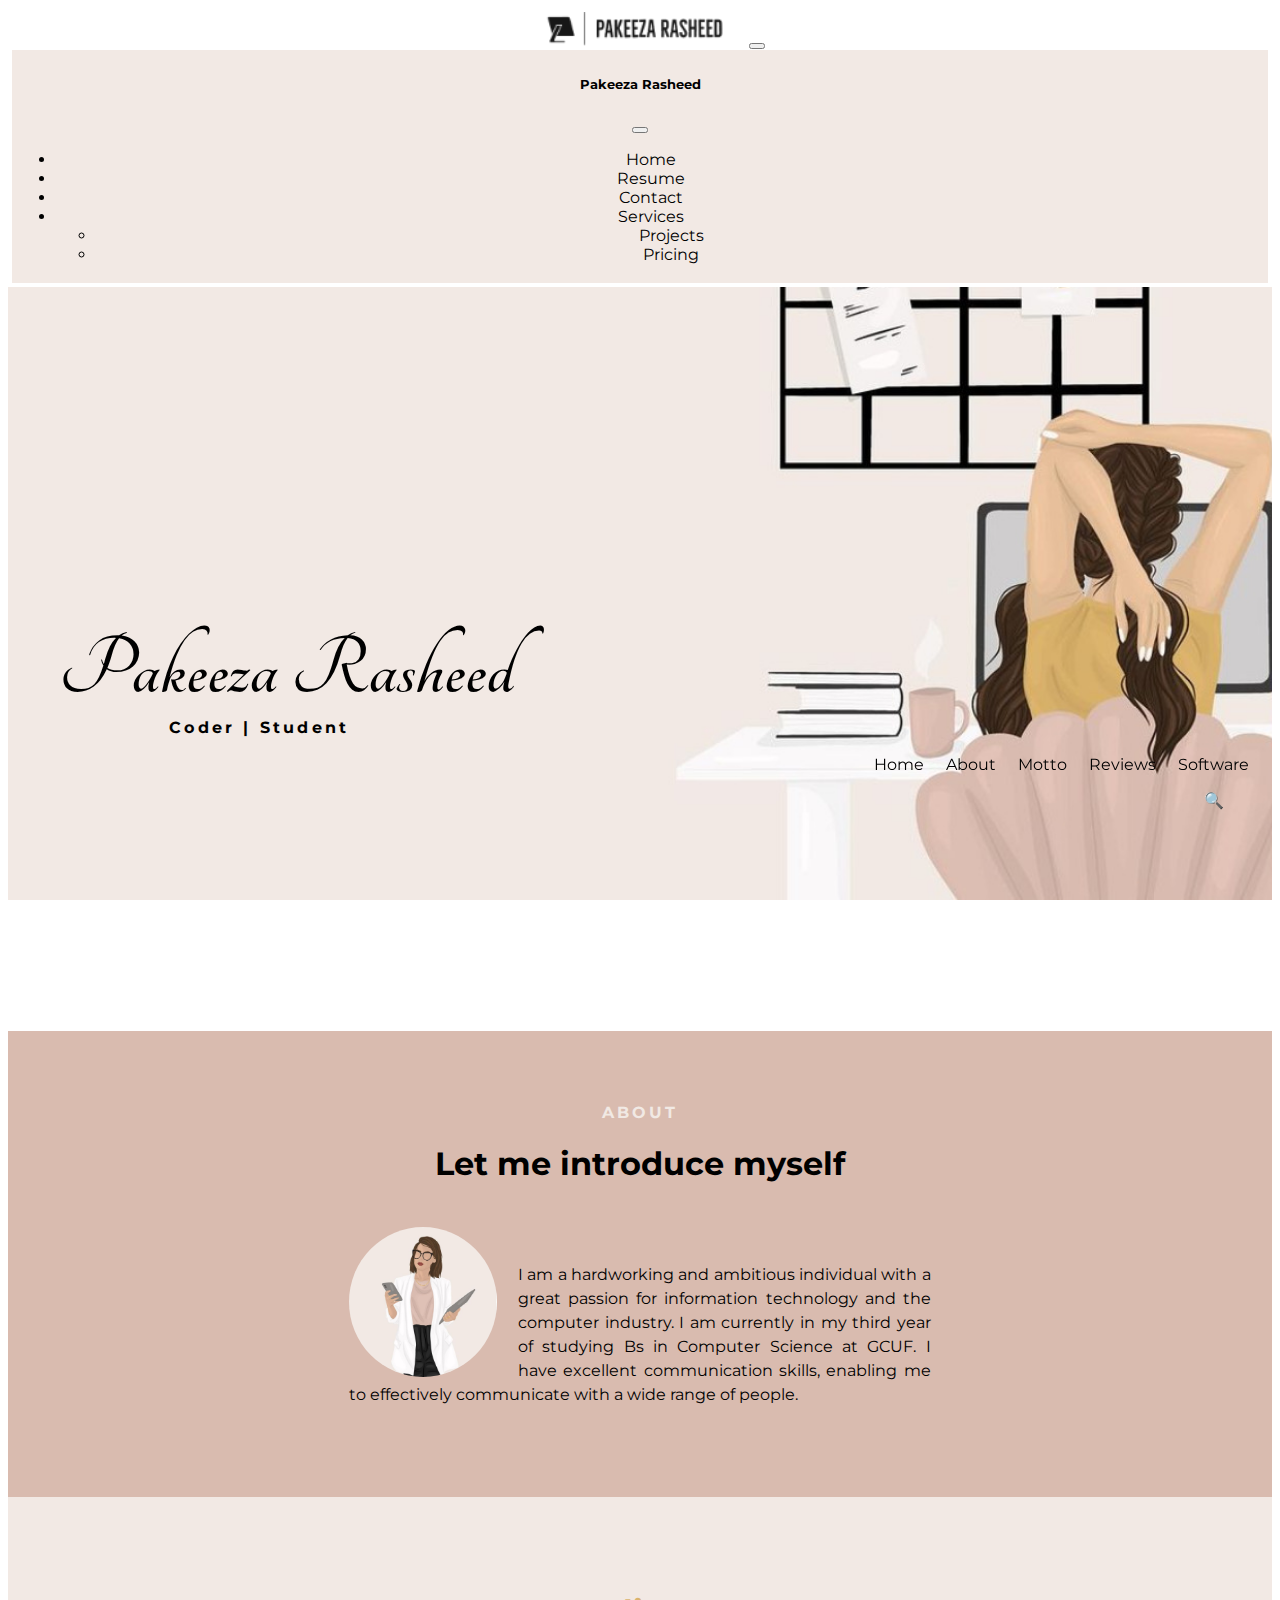
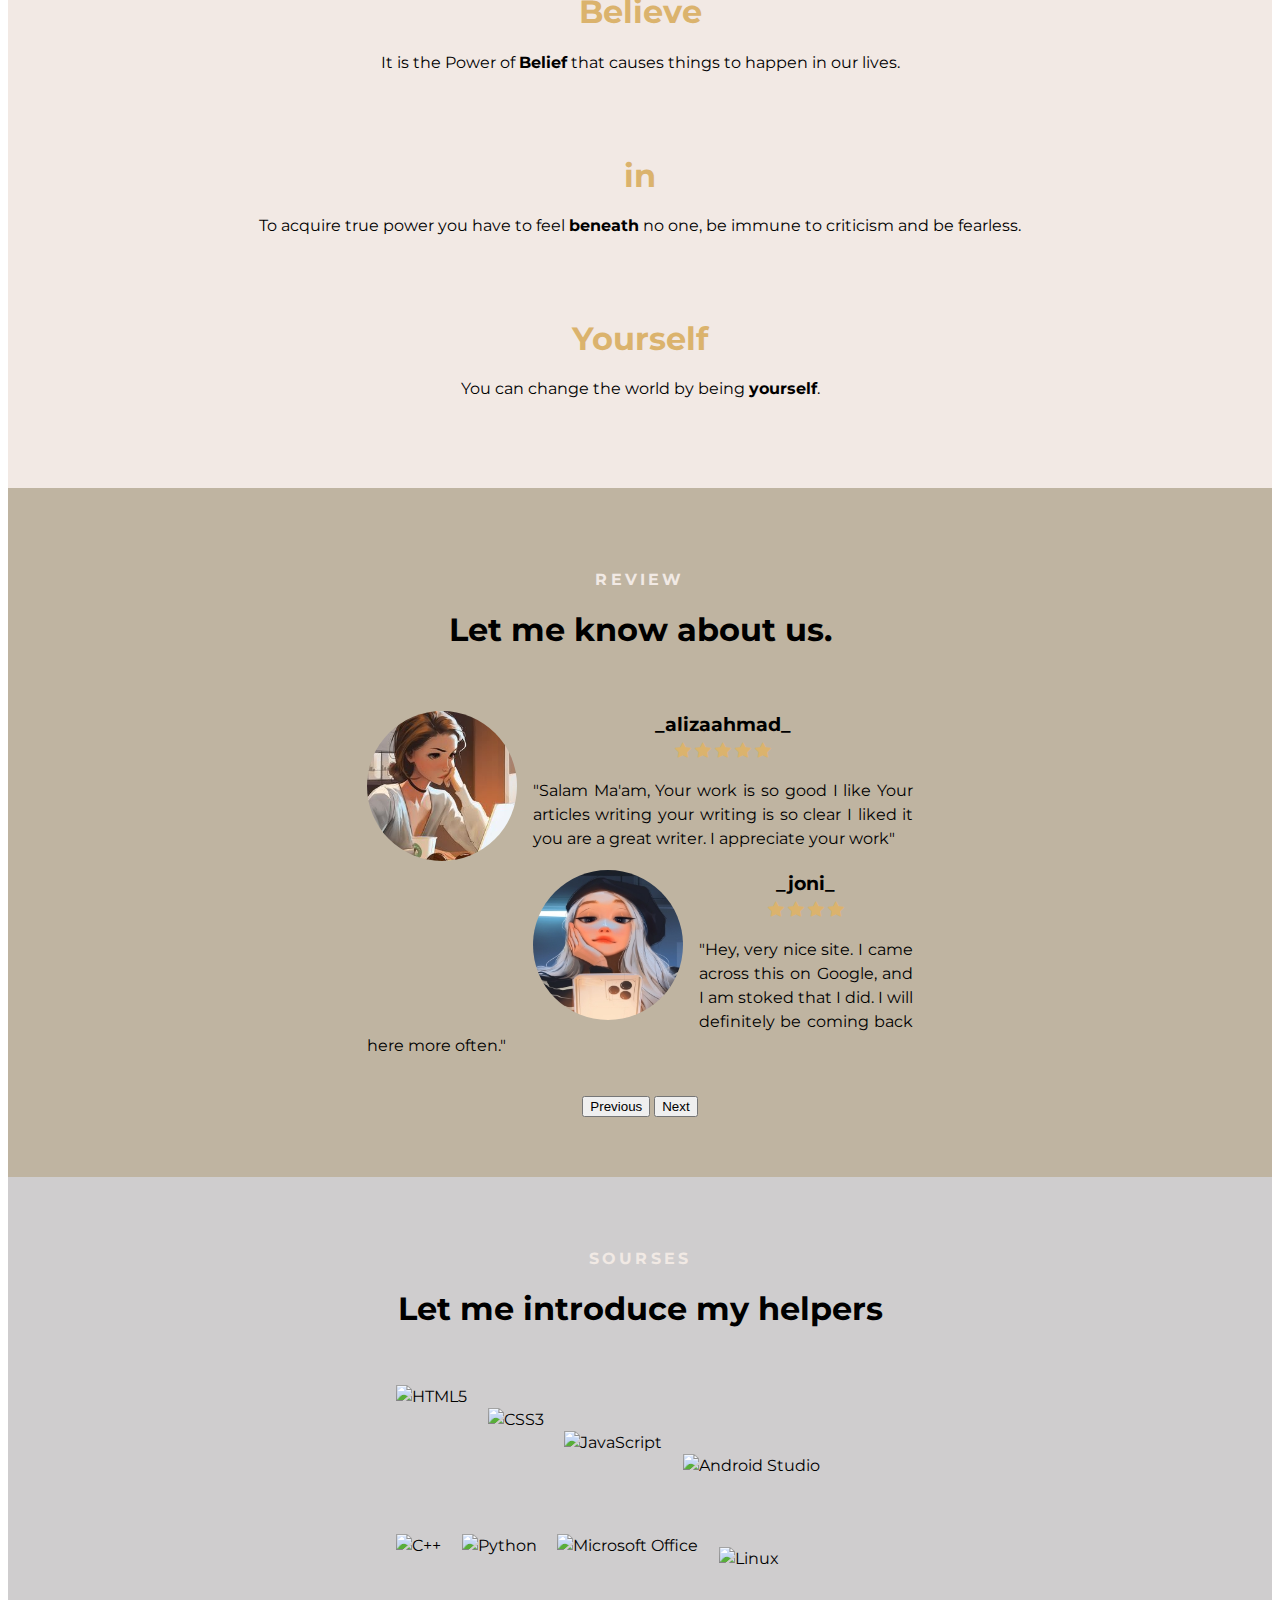
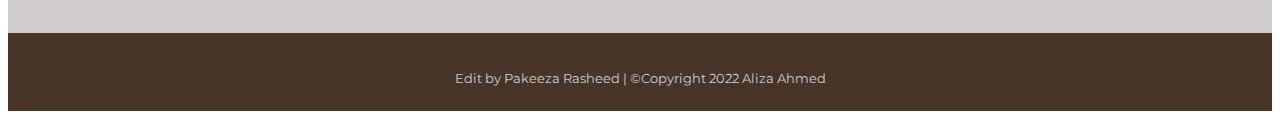
==== index.html @ 9da20aa9 "Add files via upload" ====
<!DOCTYPE html>
<html lang="en" dir="ltr">

<head>
  <!--- Basic Page Needs -->
  <meta charset="utf-8">
  <title>Pakeeza Rasheed</title>
  <meta name="description" content="">
  <meta name="author" content="_alizaahmad_">
  <!--- Mobile Specific Metas -->
  <meta name="viewport" content="width=device-width, initial-scale=1, maximum-scale=1">
  <!--- Bootstrap -->
  <link href="https://getbootstrap.com/docs/5.2/assets/css/docs.css" rel="stylesheet">
  <link href="https://cdn.jsdelivr.net/npm/bootstrap@5.2.0/dist/css/bootstrap.min.css" rel="stylesheet" integrity="sha384-gH2yIJqKdNHPEq0n4Mqa/HGKIhSkIHeL5AyhkYV8i59U5AR6csBvApHHNl/vI1Bx" crossorigin="anonymous">
  <!--- Script -->
  <script src="https://cdn.jsdelivr.net/npm/bootstrap@5.2.0/dist/js/bootstrap.bundle.min.js" integrity="sha384-A3rJD856KowSb7dwlZdYEkO39Gagi7vIsF0jrRAoQmDKKtQBHUuLZ9AsSv4jD4Xa" crossorigin="anonymous"></script>
  <script src="https://kit.fontawesome.com/dc24d3561a.js" crossorigin="anonymous"></script>
  <!--- Css -->
  <link rel="stylesheet" href="css/styles.css">
  <link rel="stylesheet" href="css/media-queries.css">
  <style>
    #Home {
      background-image: url('images/background.jpg');
      background-attachment: fixed;
          background-size: cover;
    }

    @media(max-width: 1000px) {
      #Home {
        background-image: url('images/background.png');

      }
    }

    @media(max-width: 400px) {
      #Home {
        background-image: url('images/backgroundsp.png');
      }
    }
  </style>
  <!--- Icon -->
  <link rel="icon" href="favicon_io/favicon.ico">
  <link rel="stylesheet" href="https://cdn.jsdelivr.net/npm/bootstrap-icons@1.9.1/font/bootstrap-icons.css">
  <!--- Fonts -->
  <link rel="preconnect" href="https://fonts.googleapis.com">
  <link rel="preconnect" href="https://fonts.gstatic.com" crossorigin>
  <link href="https://fonts.googleapis.com/css2?family=Montserrat:wght@400;700&family=Tangerine&display=swap" rel="stylesheet">
</head>

<body>

  <section id="Navbar">
    <nav class="navbar navbar-expand-lg fixed-top" aria-label="Offcanvas navbar large">
      <div class="nav container-fluid">
        <a class="nav navbar-brand" href="index.html">
          <img src="favicon_io/logo.png" alt="PR" width="180">
        </a>
        <button class="navbar-toggler" type="button" data-bs-toggle="offcanvas" data-bs-target="#offNavbar" aria-controls="offNavbar">
          <span class="navbar-toggler-icon"></span>
        </button>
        <div class="nav offcanvas offcanvas-end" tabindex="-1" id="offNavbar">
          <div class="offcanvas-header">
            <h5 class="offcanvas-title" id="offNavbarLabel">Pakeeza Rasheed</h5>
            <button type="button" class="btn-close" data-bs-dismiss="offcanvas" aria-label="Close"></button>
          </div>
          <div class="offcanvas-body">
            <ul class="navbar-nav justify-content-end flex-grow-1">
              <li class="nav-item">
                <a class="nav-link active" aria-current="page" href="index.html">Home</a>
              </li>
              <li class="nav-item">
                <a class="nav-link" href="resume.html">Resume</a>
              </li>
              <li class="nav-item">
                <a class="nav-link" href="contact.html">Contact</a>
              </li>
              <li class="nav-item dropdown">
                <a class="nav-link dropdown-toggle disabled" href="#" role="button" data-bs-toggle="dropdown" aria-expanded="false">
                  Services
                </a>
                <ul class="dropdown-menu">
                  <li><a class="dropdown-item" href="#">Projects</a></li>
                  <li><a class="dropdown-item" href="#">Pricing</a></li>
                </ul>
              </li>
            </ul>
          </div>
        </div>
      </div>
    </nav>

    <a class="rounded-circle nav-btn vis" data-bs-toggle="collapse" href="#list-example" aria-controls="navbar">
      🔍
    </a>
    <div id="list-example" class="collapse list-group">
      <a class="list-group-item list-group-item-action na nav-link" href="#Home">Home</a>
      <a class="list-group-item list-group-item-action na nav-link" href="#About">About</a>
      <a class="list-group-item list-group-item-action na nav-link" href="#Motto">Motto</a>
      <a class="list-group-item list-group-item-action na nav-link" href="#Comments">Reviews</a>
      <a class="list-group-item list-group-item-action na nav-link" href="#Sourses">Software</a>
    </div>

  </section>

  <section id="Home">
    <div class="main">
      <div class="home">
        <h1>Pakeeza Rasheed</h1>
        <p>Coder | Student</p>
      </div>
    </div>
  </section>

  <section id="About">
    <div class="main">
      <h4>ABOUT</h4>
      <h1>Let me introduce myself</h1>
      <div class="div-center">
        <img src="images/about.png" alt="Self">
        <p>I am a hardworking and ambitious individual with a great passion for information technology and the
          computer industry. I am currently in my third year of studying Bs in Computer Science at GCUF. I
          have excellent communication skills, enabling me to effectively communicate with a wide range of
          people.</p>
      </div>
    </div>
  </section>

  <section id="Motto">
    <div class="main">
      <div class="row">
        <div class="col-4 col-padding">
          <i class="fa-regular fa-hand-back-fist fa-2xl fa-bounce"></i>
          <h1>Believe</h1>
          <p>It is the Power of <strong>Belief</strong> that causes things to happen in our lives.</p>
        </div>
        <div class="col-4 col-padding">
          <i class="fa-solid fa-hand-holding-hand fa-2xl fa-fade"></i>
          <h1>in</h1>
          <p>To acquire true power you have to feel <strong>beneath</strong> no one, be immune to criticism and be fearless.</p>
        </div>
        <div class="col-4 col-padding">
          <i class="fa-solid fa-hands-holding fa-2xl fa-flip"></i>
          <h1>Yourself</h1>
          <p>You can change the world by being <strong>yourself</strong>.</p>
        </div>
      </div>
    </div>
  </section>

  <section id="Comments">
    <div class="main">
      <h4>REVIEW</h4>
      <h1>Let me know about us.</h1>
      <div id="carouselExampleFade" class="carousel slide carousel-fade" data-bs-ride="carousel">
        <div class="carousel-inner div-center">
          <div class="carousel-item active" data-bs-interval="5000">
            <img src="images/88.jpg" class="d-block" alt="user">
            <h3>_alizaahmad_</h3>
            <i class="bi bi-star-fill fill-yes"> </i>
            <i class="bi bi-star-fill fill-yes"> </i>
            <i class="bi bi-star-fill fill-yes"> </i>
            <i class="bi bi-star-fill fill-yes"> </i>
            <i class="bi bi-star-fill fill-yes"> </i>
            <br>
            <p>"Salam Ma'am, Your work is so good I like Your articles writing your writing is so clear I liked it you are a great writer. I appreciate your work"</p>
          </div>
          <div class="carousel-item" data-bs-interval="4000">
            <img src="images/47.jpg" class="d-block" alt="user">
            <h3>_joni_</h3>
            <i class="bi bi-star-fill fill-yes"> </i>
            <i class="bi bi-star-fill fill-yes"> </i>
            <i class="bi bi-star-fill fill-yes"> </i>
            <i class="bi bi-star-fill fill-yes"> </i>
            <p>"Hey, very nice site. I came across this on Google, and I am stoked that I did. I will definitely be coming back here more often."</p>
          </div>
        </div>
        <button class="carousel-control-prev" type="button" data-bs-target="#carouselExampleFade" data-bs-slide="prev">
          <span class="carousel-control-prev-icon" aria-hidden="true"></span>
          <span class="visually-hidden">Previous</span>
        </button>
        <button class="carousel-control-next" type="button" data-bs-target="#carouselExampleFade" data-bs-slide="next">
          <span class="carousel-control-next-icon" aria-hidden="true"></span>
          <span class="visually-hidden">Next</span>
        </button>
      </div>
    </div>
  </section>

  <section id="Sourses">
    <div class="main">
      <h4>SOURSES</h4>
      <h1>Let me introduce my helpers</h1>
      <div class="row div-center">
        <div class="col-3 col-padding">
          <img src="https://cdn-icons-png.flaticon.com/512/5968/5968267.png" alt="HTML5">
        </div>
        <div class="col-3 col-padding">
          <img src="https://cdn-icons-png.flaticon.com/512/5968/5968242.png" alt="CSS3">
        </div>
        <div class="col-3 col-padding">
          <img src="https://cdn-icons-png.flaticon.com/512/5968/5968292.png" alt="JavaScript">
        </div>
        <div class="col-3 col-padding">
          <img src="https://cdn-icons.flaticon.com/png/512/720/premium/720251.png?token=exp=1660374756~hmac=50190d7c1b98e8eab08b40b31dda64bb" alt="Android Studio">
        </div>
        <div class="col-3 col-padding">
          <img src="https://cdn-icons-png.flaticon.com/512/6132/6132222.png" alt="C++">
        </div>
        <div class="col-3 col-padding">
          <img src="https://cdn-icons-png.flaticon.com/512/5968/5968350.png" alt="Python">
        </div>
        <div class="col-3 col-padding">
          <img src="https://cdn-icons-png.flaticon.com/512/888/888867.png" alt="Microsoft Office">
        </div>
        <div class="col-3 col-padding">
          <img src="https://cdn-icons-png.flaticon.com/512/6124/6124995.png" alt="Linux">
        </div>
      </div>
  </section>

  <footer>
      <div class="main">
        <p class="footer">
          <span>Edit by Pakeeza Rasheed</span>
          |
          <span>©Copyright 2022 Aliza Ahmed</span>
        </p>
      </div>
  </footer>

<script src="https://code.jquery.com/jquery-3.6.0.js" integrity="sha256-H+K7U5CnXl1h5ywQfKtSj8PCmoN9aaq30gDh27Xc0jk=" crossorigin="anonymous"></script>
<script src="index.js" charset="utf-8"></script>

</body>

</html>
---- css/styles.css ----
body {
  font-family: 'Montserrat', sans-serif;
  text-align: center;
}

a {
  color: inherit;
  text-decoration: none;
  --bs-link-hover-color: white;
}

h4 {
  color: #F1E9E4;
}

.text-left {
  text-align: left;
}

.left {
  float: left;
}

.right {
  float: right;
}

/*************************Nav Bar********************************/
.navbar {
  --bs-navbar-hover-color: white;
}

.nav-link:hover {
  background-color: #D9BBAF;
}

.dropdown-menu {
  --bs-dropdown-link-hover-color: white;
  --bs-dropdown-link-hover-bg: #D9BBAF;
}

.offcanvas {
  background: #F2E9E4;
}

/*************************Nav 2********************************/

.list-group {
  --bs-list-group-action-hover-color: white;
  --bs-list-group-action-hover-bg: #D9BBAF;
}

/*************************footer Div********************************/

footer {
  background-color: #483527;
  color: #c9cdd6;
}

/*************************HOME********************************/
/*************************first Div********************************/

#Home h1 {
  color: black;
  font-family: 'Tangerine', cursive;
}

#Home p {
  color: black;
}

@media only screen and (max-width: 1000px){
  .home {
    background-color: hsl(21, 35%, 92%, 0.75);
  }
}

/*************************second Div********************************/
#About {
  background-color: #D9BBAF;
}

/*************************third Div********************************/
#Motto {
  background-color: #F2E9E4;
}

#Motto h1 {
  color: #DBB36D;
}

#Motto i {
  color: #DBB36D;
}

/*************************fourth Div********************************/
#Comments {
  background-color: #BFB4A1;
}

/*************************Fifth Div********************************/
#Sourses {
  background-color: #CFCDCE;
}

/*************************RESUME********************************/

.info-list {
  list-style-type: none;
}

.btn {
  background-color: #DBB36D;
  color: white;
}

/*************************First Div********************************/
#Profile {
  background-color: #D9BBAF;
}

#Profile strong {
  color: white;
}

#Profile span {
  display: block;
}

.box {
  border: 1px solid white;
  display: inline-block;
}

/*************************Second Div********************************/
#Abilities {
  background-color: #F2E9E4;
}

#Abilities h4 {
  color: white;
}

.ab:hover {
  background-color: hsl(22, 18%, 88%);
}

ul>li:hover .ability-score .bi {
  transition: all 0.3s;
  transition-property: all;
  transition-duration: 0.3s;
  transition-timing-function: ease;
  transition-delay: 0s;
}

.fill-yes {
  color: #DBB36D;
}

.fill-no {
  color: white;
}

.load .ab:hover {
  background-color: transparent;
  transform: scale(1.05);
}

.progress {
  --bs-progress-bg: white;
  --bs-progress-bar-bg: #DBB36D;
}

/*************************Third Div********************************/
#Background {
  background-color: #CFCDCE;
}

.timeline-ico {
  color: white;
  background: rgb(49, 49, 49);
}

.timeline-header p {
  color: rgb(136, 136, 136);
}

.timeline-content h4 {
  color: grey;
}

/*************************Contact********************************/

#Contact {
  background-color: #f2e9e4;
}

#Contact h4{
 color: white;
}

.contact{
  background-color: hsl(21, 35%, 92%, 0.75);
}

input {
  background-color: transparent;
  box-sizing: border-box;
  border: none;
  border-bottom: 1px solid white;
  -webkit-transition: 0.3s;
  transition: 0.3s;
  outline: none;
}

input:focus{
  border: 2px solid white;
}

textarea {
  background-color: transparent;
  box-sizing: border-box;
  border: 2px solid white;
  resize: none;
}

input[type="submit"] {
  background-color: #DBB36D;
  border-bottom: none;
  color: white;
}

input[type="submit"]:focus {
  border: none;
}
---- css/media-queries.css ----
h4 {
  font-size: 1rem;
  font-weight: 700;
  letter-spacing: 0.2rem;
}

img {
  outline: 0;
}

.new-hr {
  margin: 2% auto;
  width: 55%;
}

/* .main {
  padding: 4%;
} */

.div-center {
  /* width: 50%; */
  margin: auto;
  padding: 2% 0;
  line-height: 1.5;
}

.div-center img {
  border-radius: 50%;
  height: 150px;
  /* float: left; */
  margin-right: 1.3rem;
}

.div-center p {
  padding-top: 10px;
  text-align: justify;
}

/*************************Nav Bar********************************/
.nav {
  padding: 0.30%;
}

.navbar-brand {
  margin-left: 2%;
  padding-top: 10px;
}

/*************************Nav 2********************************/
.nav-btn {
  position: fixed;
  bottom: 10%;
  right: 5%;
}

#list-example {
  position: fixed;
  padding: 0;
  bottom: 14%;
  right: 1%;
}

/* .na {
  margin-right: 0;
} */
/*************************footer Div********************************/
footer .main{
  padding: 2%;
  font-size: .8rem;
}

p.footer {
  margin-bottom: 0;
}

/*************************HOME********************************/
/*************************first Div********************************/

#Home h1 {
  font-size: 5.5rem;
  font-weight: bolder;
  margin-bottom: 0;
}

#Home p {
  font-weight: bolder;
  letter-spacing: 0.2rem;
  margin-top: 0;
}

/*************************second Div********************************/
/*************************third Div********************************/
#Motto i {
  margin-bottom: 20px;
}

/*************************fourth Div********************************/
#Comments {
  padding: 1% 3%;
}

#carouselExampleFade h3 {
  margin-bottom: 0;
}

#carouselExampleFade p {
  padding-top: 0;
}

/*************************Fifth Div********************************/
#Sourses img {
  border-radius: 0;
  display: inline;
}

/*************************RESUME********************************/
.res {
  max-width: 1200px;
  margin: 0 auto;
  padding: 1% 2%;
}

.info-list {
  padding: 0;
}

.btn {
  margin: 2%;
  padding: 12px 20px;
  width: 15%;
}

.btn i {
  margin-right: 10px;
}

/*************************First Div********************************/
#Profile .main {
  padding-bottom: 1%;
}

#Profile a {
  margin-right: 25px;
}

.pro-left {
  padding: 0 2% 1% 0;
}

.pro-right {
  padding: 0 1% 0 8%;
}

.box {
  font-weight: 600;
  padding: 0 1%;
  width: 100%;
}

/*************************Second Div********************************/
#Abilities .info-list {
  padding-top: 3%;
}

.ab {
  padding: 2% 1%;
}

.ability-score {
  float: right;
  font-size: 0.9rem;
}

ul>li:hover .ability-score .bi {
  margin-left: 2px;
}

.load .ab:hover {
  padding: 1.3%;
}

.progress {
  --bs-progress-height: 0.5rem;
  --bs-progress-border-radius: 0rem;
  padding: 0;
}

/*************************Third Div********************************/
#Background {
  padding-bottom: 0;
}

#Background .main {
  padding-bottom: 0;
}

.bk {
  margin: 1.1rem;
}

.timeline-wrap {
  margin-bottom: 3.8rem;
  margin-top: 1rem;
  position: relative;
}

.timeline-block {
  padding: 1rem 0 0;
  position: relative;
}

.timeline-ico {
  height: 3rem;
  width: 3rem;
  line-height: 3rem;
  padding: 0;
  position: absolute;
  left: 32%;
  top: 0.7rem;
  margin-left: -0.5rem;
  border-radius: 50%;
}

.timeline-ico i {
  left: 0.04rem;
  position: relative;
  top: 0.1rem;
}

.timeline-header {
  float: left;
  padding: 0 90px 0 0;
  text-align: right;
}

.timeline-header strong {
  margin-bottom: 0px;
  font-size: 1.2rem;
}

.timeline-header p {
  font-size: 15px;
}

.timeline-content {
  margin-left: 33%;
  padding: 0 0 0 60px;
  text-align: left;
}

.timeline-content h4 {
  font-size: 1.2rem;
  line-height: 30px;
  margin-bottom: 4px;
  position: relative;
}

.short-text {
  display: none;
}

.timeline-content p {
  margin: 0px 0px 30px;
}

/*************************Contact********************************/

.contact {
  padding: 2%;
}

input {
  width: 100%;
  padding: 12px 20px;
  margin: 1px 0 8px;
}

textarea {
  width: 100%;
  padding: 12px 20px;
  height: 150px;
  font-size: 16px;
}


/* Extra small devices (phones, 400px and down) */
@media only screen and (max-width: 450px) {
  .main {
    padding: 10%;
  }

  .div-center {
    padding: 3% 0;
  }

  .div-center img {
    /* float: none; */
    height: 180px;
  }

  .div-center p {
    font-size: 1.1rem;
    padding-top: 20px;
  }

  .col-padding {
    padding: 4% 2%;
    width: 100%;
  }

  /*************************Nav Bar********************************/
  .fixed-top {
    position: absolute;
    right: 2%;
  }

  .offcanvas {
    --bs-offcanvas-width: 70%;
    margin: 40% 0;
  }

  /*************************footer Div********************************/
  footer .main{
    padding: 4%;
  }

  footer a {
    margin-right: 35px;
  }

  /*************************HOME********************************/
  /*************************first Div********************************/
  #Home .main {
    padding: 100% 5%;
  }

  #Home h1 {
    font-size: 4rem;
  }

  #Home p {
    padding-left: 0;
  }

  /*************************fourth Div********************************/
  #carouselExampleFade img {
    margin: 2% auto;
    height: 150px;
  }
  #carouselExampleFade h3 {
    font-size: 1rem;
    margin: 1rem auto 0;
  }

  #carouselExampleFade p {
    font-size: 1rem;
  }

  /*************************Fifth Div********************************/
  #Sourses img {
    height: 50px;
    margin-right: 0;
  }

  #Sourses .col-padding {
    width: 25%;
  }

  /*************************RESUME********************************/
  .res {
    max-width: 700px;
    margin: 0 auto;
    padding: 1% 2%;
  }

  .info-list {
    list-style-type: none;
    padding: 0;
  }

  .btn {
    padding: 6px 2px;
    width: 55%;
  }

  /*************************First Div********************************/
  #Profile .main {
    padding-bottom: 2%;
  }

  #Profile a {
    padding-right: 20px;
  }

  .pro-left {
    padding: 0;
  }

  .pro-right {
    padding: 0;
  }

  .box {
    padding: 0 2%;
  }

  /*************************Second Div********************************/
  ul>li:hover .ability-score .bi {
    margin-left: 3px;
  }

  .re p {
    display: inline;
  }

  .nonya {
    padding: 0 1%;
  }

  .timeline-ico {
    height: 2rem;
    width: 2rem;
    line-height: 1.8rem;
    left: 1rem;
    top: 1.2rem;
    margin-left: -1.5rem;
  }

  .timeline-header {
    padding-left: 2rem;
    padding-right: 0;
    text-align: left;
  }

  .timeline-header strong {
    font-size: 1.1rem;
  }

  .timeline-header p {
    font-size: 12px;
  }

  .timeline-content h4 {
    font-size: 1rem;
    line-height: 2px;
    margin-bottom: 7px;
  }

  .short-text {
    display: inline-block;
  }

  .full-text {
    display: none;
  }

  .timeline-content p {
    font-size: 0.8rem;
  }

  .timeline-content {
    margin-left: 0;
    padding-left: 2rem;
  }

  .timeline-content strong {
    font-size: 1rem;
  }

  /*************************Contact********************************/
  #Contact .main {
    padding: 30% 5%;
  }

  input {
    padding: 5px;
  }

  textarea {
    padding: 5px;
    height: 90px;
  }

  input[type="submit"] {
    width: 35%;
  }

  .con{
    margin-top: 12px;
  }

}

/* Small devices (portrait tablets and large phones, 400px and up) */
@media only screen and (min-width: 400px) {}

/* Medium devices (landscape tablets, 768px and up) */
@media only screen and (min-width: 768px) {}

/* Large devices (laptops/desktops, 992px and up) */
@media only screen and (min-width: 451px) {
  .main {
    padding: 6%;
  }

  .div-center {
    width: 70%;
  }

  .div-center p {
    padding-top: 20px;
  }

  .col-padding {
    padding: 2% 6%;
  }

  /*************************HOME********************************/
/*************************first Div********************************/
#Home .main {
    padding: 35% 10%;
  }

  #Home p {
    padding-left: 7%;
  }
/*************************second Div********************************/
/*************************third Div********************************/
/*************************fourth Div********************************/
#carouselExampleFade img {
    margin: 0 auto 2%;
  }
/*************************Fifth Div********************************/
#Sourses img {
    height: 60px;
  }
/*************************RESUME********************************/
.res {
    max-width: 700px;
    margin: 0 auto;
    padding: 1% 2%;
  }

  .info-list {
    list-style-type: none;
    padding: 0;
  }

  .btn {
    width: 35%;
  }
/*************************First Div********************************/
#Profile .main {
    padding-bottom: 2%;
  }

  #Profile a {
    margin-right: 40px;
  }

  .pro-left {
    padding: 0;
  }

  .pro-right {
    padding: 0;
  }

  .box {
    padding: 0 3%;
  }
/*************************Second Div********************************/
ul>li:hover .ability-score .bi {
    margin-left: 4px;
  }

  .re p {
    display: inline;
  }

  .nonya {
    padding: 0 3%;
  }
/*************************Third Div********************************/
/* Resume Section
    ------------------------------------------------------------------- */
#resume h1 { font: 16px/24px 'opensans-bold', sans-serif; }
    #resume .main-col { padding-right: 5%; }
 @media only screen and (max-width:1024px) {
       #resume .timeline-header {
          padding-right: 50px;
       }
       #resume .timeline-header h3 {
          font-size: 1.8rem;
       }
       #resume .timeline-header p {
          font-size: 1.4rem;
       }
       #resume .timeline-content {
          padding-left: 50px;
       }
    }
    @media only screen and (max-width:768px) {
       #resume .timeline-wrap::before {
          left: 2.4rem;
       }
       #resume .timeline-ico {
          left: 2.4rem;
       }
       #resume .timeline-header {
          float: none;
          width: auto;
          padding-right: 15px;
          text-align: left;
       }
       #resume .timeline-header h3 {
          font-size: 2rem;
       }
       #resume .timeline-header p {
          font-size: 1.5rem;
          margin-bottom: 1.5rem;
       }
       #resume .timeline-content {
          margin: 0;
       }
       #resume .timeline-content h4 {
          padding-bottom: 0;
          padding-top: 2.1rem;
          margin-bottom: .6rem;
          font-size: 1.7rem;
       }
       #resume .timeline-content h4::after {
          bottom: auto;
          top: 0;
       }
       #resume .timeline-header, #resume .timeline-content {
          padding-left: 7rem;
       }
    }

/*************************Contact********************************/
 #Contact .main {
    padding: 15% 10%;
  }

  input[type="submit"] {
    width: 25%;
  }
}

/* Extra large devices (large laptops and desktops, 1200px and up) */
@media only screen and (min-width: 1000px) {
  a {
    margin-right: 18px;
  }

  .main {
    padding: 4%;
  }

  .div-center {
    width: 50%;
    margin: auto;
  }

  .div-center img {
    float: left;
  }

  .col-padding {
    padding: 2% 8%;
  }

  /*************************Nav Bar********************************/

  .dropdown-menu {
    --bs-dropdown-min-width: 0.1rem;
  }

  /*************************Nav 2********************************/
  .nav-btn {
    right: 3%;
  }

  /*************************HOME********************************/
  /*************************first Div********************************/
  #Home .main {
    padding: 22% 23% 22% 4%;
  }

  #Home h1 {
  text-align: left;
  }

  #Home p {
    padding-left: 12%;
    text-align: left;
  }

  /*************************second Div********************************/
  /*************************third Div********************************/
  /*************************fourth Div********************************/
  #carouselExampleFade img {
      margin-right: 1rem;
    }

  /*************************Fifth Div********************************/
  #Sourses img {
    height: 80px;
  }

  /*************************RESUME********************************/
  .res {
    max-width: 1200px;
    margin: 0 auto;
    padding: 1% 2%;
  }

  .info-list {
    padding: 0;
  }

  .btn {
    margin: 2%;
    padding: 12px 20px;
    width: 15%;
  }

  .btn i {
    margin-right: 10px;
  }

  /*************************First Div********************************/
  #Profile .main {
    padding-bottom: 1%;
  }

  #Profile a {
    margin-right: 20px;
  }

  .pro-left {
    padding: 0 2% 1% 0;
  }

  .pro-right {
    padding: 0 1% 0 8%;
  }

  .box {
    font-weight: 600;
    padding: 0 1%;
    width: 100%;
  }

  /*************************Second Div********************************/
  #Abilities .info-list {
    padding-top: 3%;
  }

  .ab {
    padding: 2% 1%;
  }

  .ability-score {
    float: right;
    font-size: 0.9rem;
  }

  ul>li:hover .ability-score .bi {
    margin-left: 2px;
  }

  .load .ab:hover {
    padding: 1.3%;
  }

  .progress {
    --bs-progress-height: 0.5rem;
    --bs-progress-border-radius: 0rem;
    padding: 0;
  }

  /*************************Third Div********************************/
  #Background {
    padding-bottom: 0;
  }

  #Background .main {
    padding-bottom: 0;
  }

  .bk {
    margin: 1.1rem;
  }

  .timeline-wrap {
    margin-bottom: 3.8rem;
    margin-top: 1rem;
    position: relative;
  }

  .timeline-block {
    padding: 1rem 0 0;
    position: relative;
  }

  .timeline-ico {
    height: 3rem;
    width: 3rem;
    line-height: 3rem;
    padding: 0;
    position: absolute;
    left: 32%;
    top: 0.7rem;
    margin-left: -0.5rem;
    border-radius: 50%;
  }

  .timeline-ico i {
    left: 0.04rem;
    position: relative;
    top: 0.1rem;
  }

  .timeline-header {
    float: left;
    padding: 0 90px 0 0;
    text-align: right;
  }

  .timeline-header strong {
    margin-bottom: 0px;
    font-size: 1.2rem;
  }

  .timeline-header p {
    font-size: 15px;
  }

  .timeline-content {
    margin-left: 33%;
    padding: 0 0 0 60px;
    text-align: left;
  }

  .timeline-content h4 {
    font-size: 1.2rem;
    line-height: 30px;
    margin-bottom: 4px;
    position: relative;
  }

  .short-text {
    display: none;
  }

  .timeline-content p {
    margin: 0px 0px 30px;
  }

  /*************************Contact********************************/
  #Contact .main {
    padding: 8% 20%;
  }

  .contact {
    padding: 1% 0;
  }

  input[type="submit"] {
    width: 15%;
  }

}
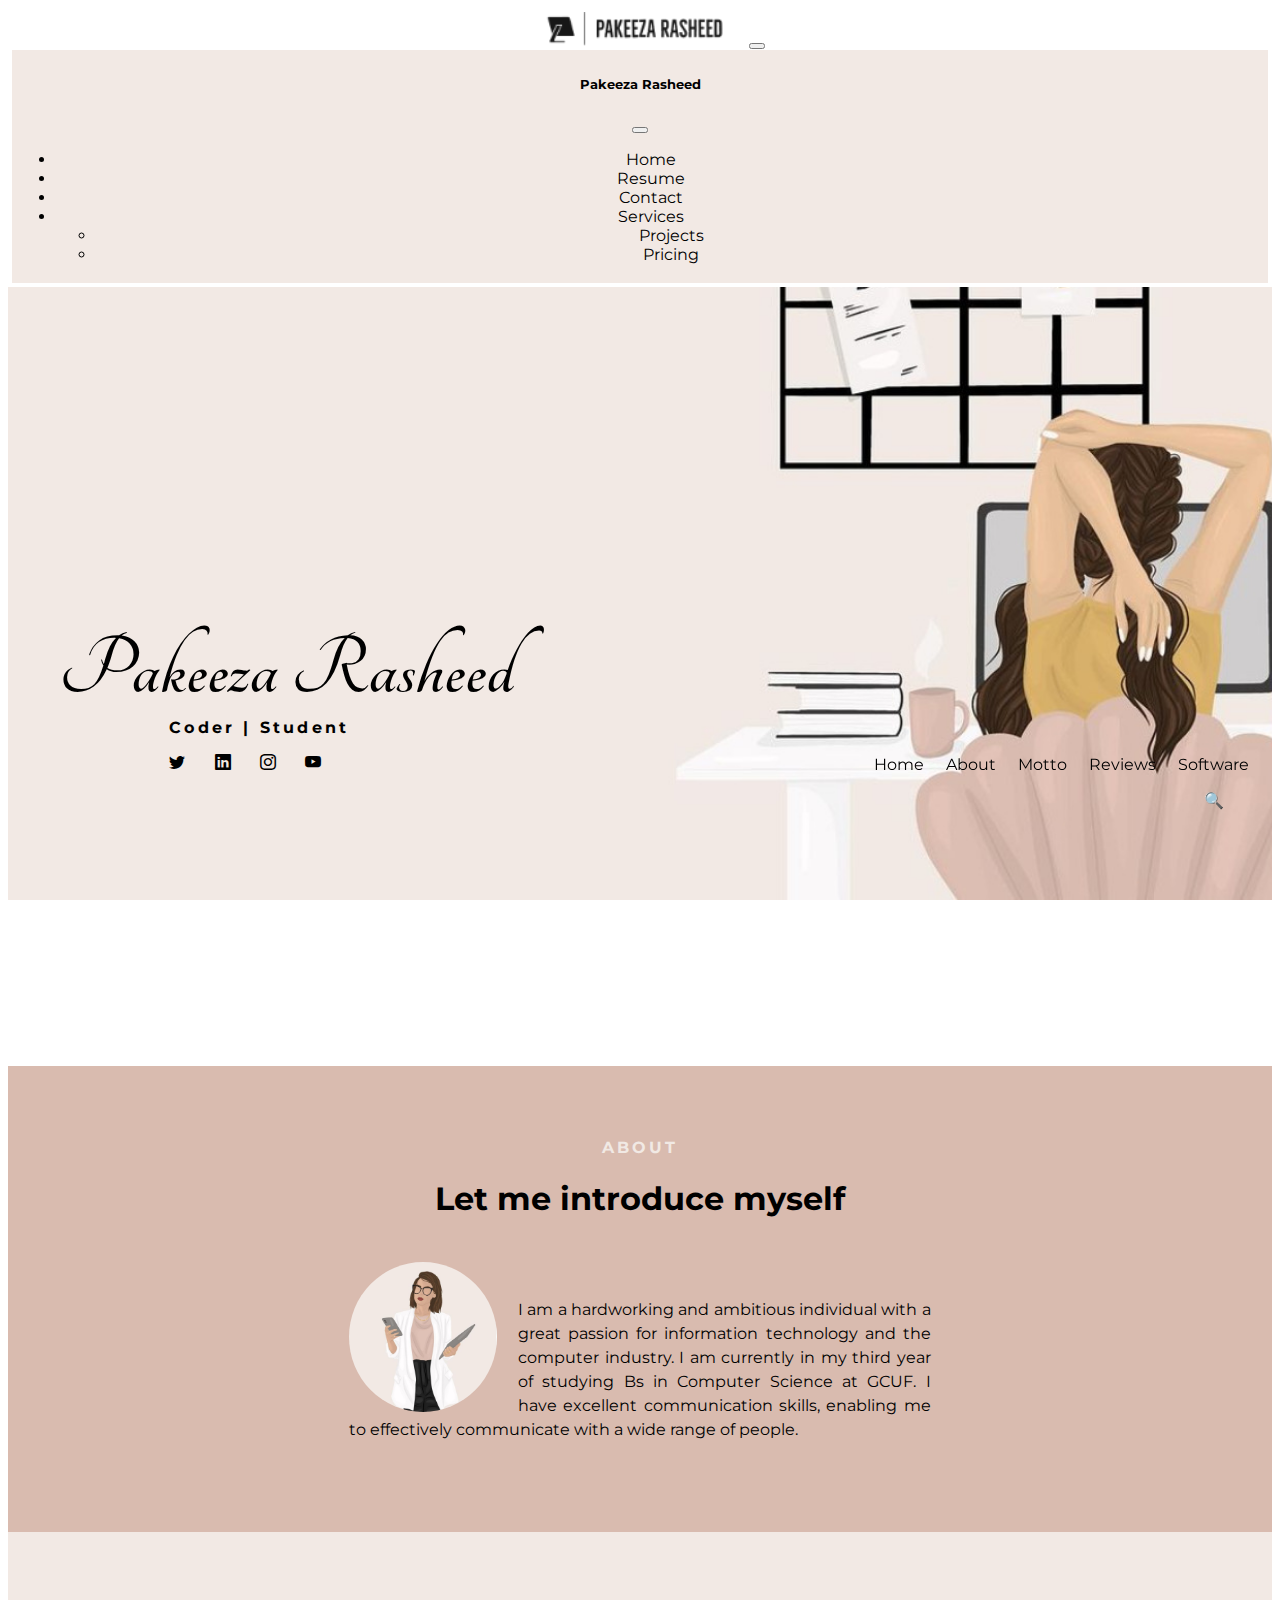
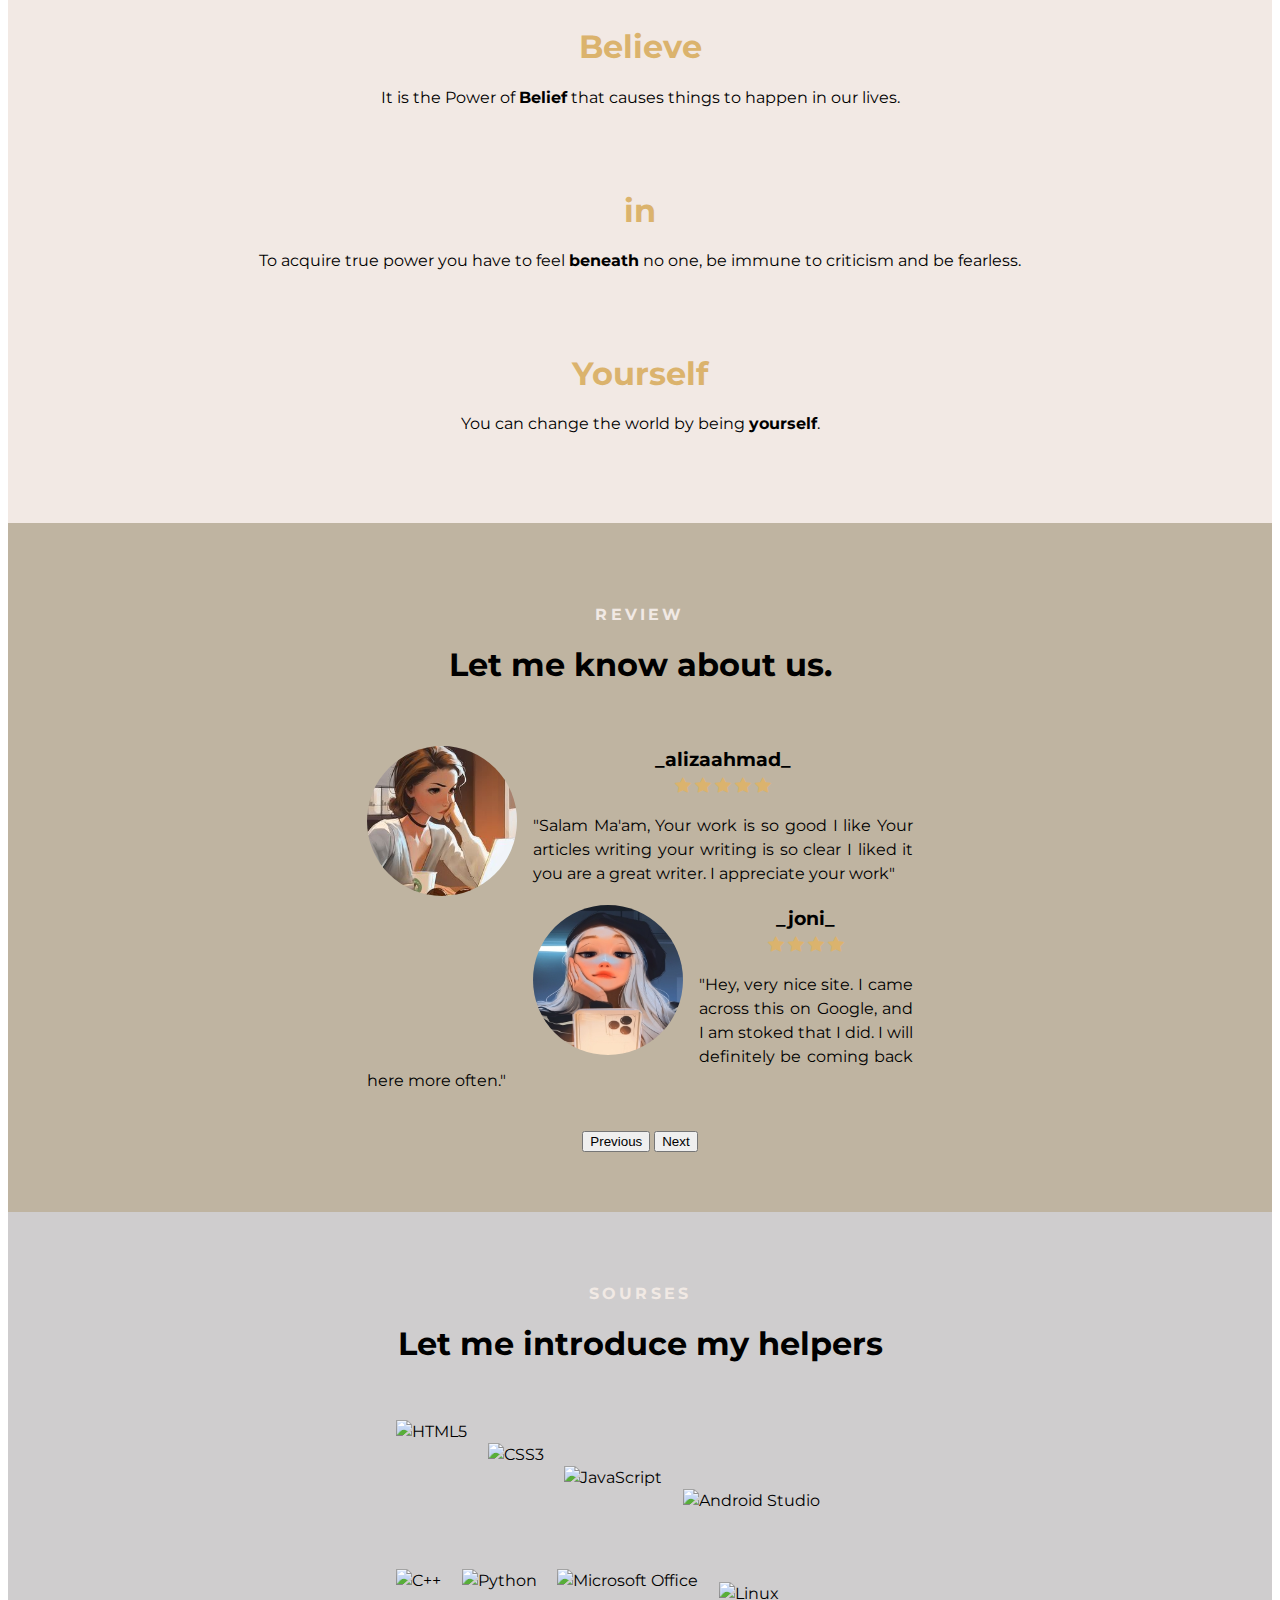
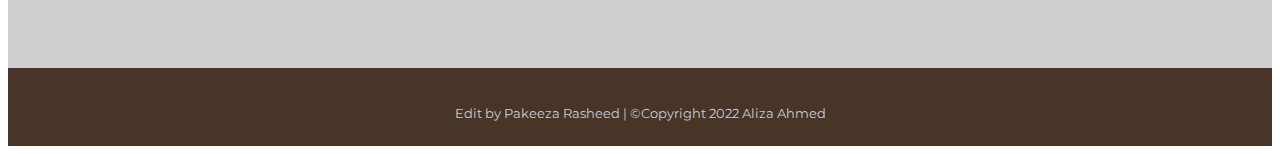
==== commit 9f3a6250: "Update index.html" ====
--- a/index.html
+++ b/index.html
@@ -107,6 +107,12 @@
       <div class="home">
         <h1>Pakeeza Rasheed</h1>
         <p>Coder | Student</p>
+        <p>     
+          <a href="https://twitter.com/PakizaRashid"><i class="bi bi-twitter"></i></a>
+          <a href="https://www.linkedin.com/in/pakeezarasheed/"><i class="bi bi-linkedin"></i></a>
+          <a href="https://www.instagram.com/_alizaahmad_/"><i class="bi bi-instagram"></i></a>
+          <a href="https://www.youtube.com/channel/UCSLOVcM6hXOF6zCEy3Rv0Mg"><i class="bi bi-youtube"></i></a>
+        </p>
       </div>
     </div>
   </section>
@@ -201,7 +207,8 @@
           <img src="https://cdn-icons-png.flaticon.com/512/5968/5968292.png" alt="JavaScript">
         </div>
         <div class="col-3 col-padding">
-          <img src="https://cdn-icons.flaticon.com/png/512/720/premium/720251.png?token=exp=1660374756~hmac=50190d7c1b98e8eab08b40b31dda64bb" alt="Android Studio">
+          <img src="https://img.icons8.com/?size=512&id=EgOU93v1DHjU&format=png" alt="Android Studio">
+<!--           <img src="https://cdn-icons.flaticon.com/png/512/720/premium/720251.png?token=exp=1660374756~hmac=50190d7c1b98e8eab08b40b31dda64bb" alt="Android Studio"> -->
         </div>
         <div class="col-3 col-padding">
           <img src="https://cdn-icons-png.flaticon.com/512/6132/6132222.png" alt="C++">
